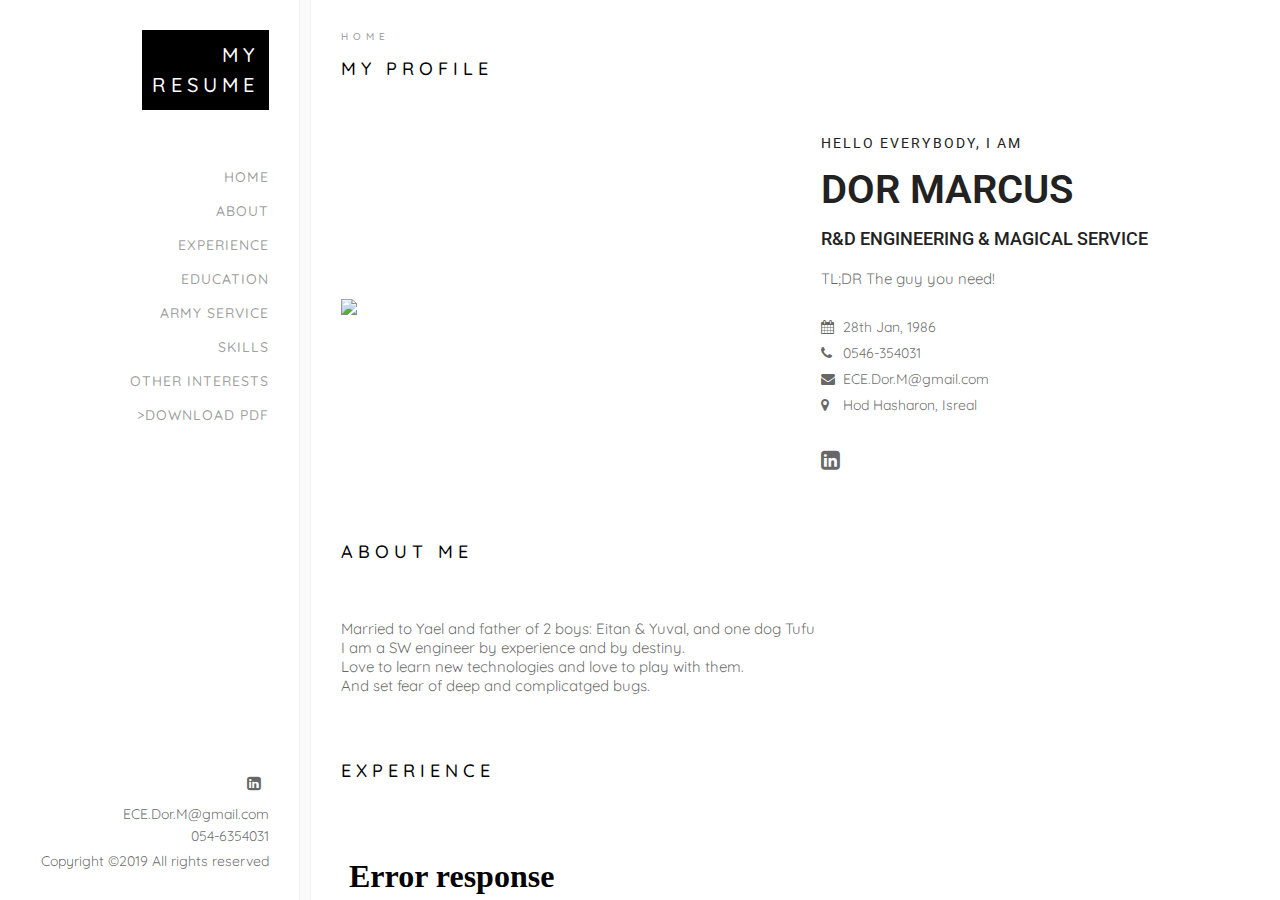
==== index.html @ ffe96698 "first update" ====
<!DOCTYPE html>
<html lang="en">

<head>
    <meta charset="UTF-8">
    <title>CodePen - Personal Portfolio</title>
    <link rel="stylesheet" href="./style.css">

</head>

<body>
    <!-- partial:index.partial.html -->
    <!DOCTYPE html>
    <html>

    <head>
        <title>My Resume</title>
        <link rel="stylesheet" type="text/css" href="css/styles.css">
        <link href="https://stackpath.bootstrapcdn.com/font-awesome/4.7.0/css/font-awesome.min.css" rel="stylesheet">
    </head>

    <body>
        <div class="wraper">
            <div class="container">
                <div class="left-content p-30">
                    <div class="logo">
                        <a href="index.html">
                            <span>My</span>
                            <span>Resume</span>
                        </a>
                    </div>
                    <div class="nav">
                        <ul>
                            <li><a href="#Home">Home</a></li>
                            <li><a href="#About">About</a></li>
                            <li><a href="#Experience">Experience</a></li>
                            <li><a href="#Education">Education</a></li>
                            <li><a href="#Army">Army service</a></li>
                            <li><a href="#Skills">Skills</a></li>
                            <li><a href="#Interests">Other interests</a></li>
                            <li><a href="./ext_pdf.png" download>>Download pdf </a></li>
                        </ul>
                    </div>
                    <div class="left-footer">
                        <div class="social-icons">
                            <ul>
                                <li><a href="https://www.linkedin.com/in/dor-marcus-48925454/"><i
                                            class="fa fa-linkedin-square" aria-hidden="true"></i></a></li>
                            </ul>
                        </div>
                        <div class="foot-contact">
                            <ul>
                                <li>ECE.Dor.M@gmail.com</li>
                                <li>054-6354031</li>
                            </ul>
                        </div>

                        <div class="copy-rights">Copyright &copy;2019 All rights reserved</div>
                    </div>

                </div>
                <div class="main-content">
                    <div class="section1 p-30" id="Home">
                        <div class="sec-title">
                            <div class="pg-sub-title">Home</div>
                            <div class="pg-title">My Profile</div>
                        </div>
                        <div class="d-flex-align-center">
                            <div class="user-img flex-1"><img src="./image8.png">

                            </div>
                            <div class="user-profile flex-1">
                                <div class="pro-details">
                                    <div class="sm-text">HELLO EVERYBODY, I AM</div>
                                    <div class="name">Dor Marcus</div>
                                    <div class="role"> R&amp;D Engineering &amp; magical service</div>

                                </div>
                                <div class="text">TL;DR The guy you need!</div>
                                <div class="pr-list">
                                    <ul>
                                        <li><i class="fa fa-calendar" aria-hidden="true"></i> 28th Jan, 1986</li>
                                        <li><i class="fa fa-phone" aria-hidden="true"></i> 0546-354031</li>
                                        <li><i class="fa fa-envelope" aria-hidden="true"></i> ECE.Dor.M@gmail.com</li>
                                        <li><i class="fa fa-map-marker" aria-hidden="true"></i> Hod Hasharon, Isreal
                                        </li>
                                    </ul>
                                </div>
                                <div class="social-icons-head">
                                    <ul>
                                        <li><a href="https://www.linkedin.com/in/dor-marcus-48925454/"><i
                                                    class="fa fa-linkedin-square" aria-hidden="true"></i></a></li>
                                    </ul>
                                </div>

                            </div>
                        </div>
                    </div>
                    <div class="section2 p-30" id="About">
                        <div class="sec-title">
                            <div class="pg-title">About me</div>
                        </div>
                        <div class="d-flex-align-center">
                            <div class="text"> Married to Yael and father of 2 boys: Eitan & Yuval, and one dog Tufu
                                <br>

                                I am a SW engineer by experience and by destiny.<br>
                                Love to learn new technologies and love to play with them. <br>
                                And set fear of deep and complicatged bugs. <br>
                            </div>

                        </div>

                    </div>
                    <div class="section3 p-30" id="Experience">
                        <div class="sec-title">
                            <div class="pg-title">Experience</div>
                        </div>
                        <div class="d-flex-align-center">
                            <iframe src="./exp/index.html" width="100%" height="600" frameborder="0"></iframe>

                        </div>

                    </div>
                    <div class="section5 p-30" id="Education">

                        <div class="sec-title">
                            <div class="pg-title">Education</div>
                        </div>
                        <div class="d-flex-align-center">
                            <iframe src="./edu/index.html" width="100%" height="400" frameborder="0"></iframe>

                        </div>

                    </div>
                    <div class="section5 p-30" id="Army">

                        <div class="sec-title">
                            <div class="pg-title">Army service</div>
                        </div>
                        <div class="d-flex-align-center">
                            <h3> Isreal Air force</h3>
                            <div class="pg-sub-title">2006-2009</div>
                            <br>
                            <div class="text">UAV technician, team leader in the system department, top secret security clearance</div>

                        </div>

                    </div>
                    <div class="section4 p-30" id="Skills">

                        <div class="sec-title">
                            <div class="pg-title">Skills</div>
                        </div>
                        <iframe src="./dist/index.html" width="100%" height="1000" frameborder="0"></iframe>

                    </div>
                    <div class="section6 p-30" id="Interests">
                        <div class="sec-title">
                            <div class="pg-title">Other interests</div>
                        </div>


                    </div>

                </div>
            </div>
        </div>
    </body>

    </html>
    <!-- partial -->

</body>

</html>
---- style.css ----
@charset "utf-8";
@import url('https://fonts.googleapis.com/css?family=Quicksand:300,400,500,700');
@import url('https://fonts.googleapis.com/css?family=Roboto');
/*=============================================
Css Indexing
===============================================
1 Base CSS

===============================================*/





/*===========================================
Base CSS
============================================*/
*{
  margin: 0;
  padding: 0;
  box-sizing: border-box;
}
h1,
h2,
h3,
h4,
h5,
h6 {


}
html {
  height: 100%;
}
body {
  height: 100%;
  font-family: 'Quicksand', sans-serif;
 color: rgba(0, 0, 0, 0.6);
  box-sizing: border-box;
  font-size: 14px;
  overflow: hidden;
  background: #fafafa;
}
label {
  padding: 0;
  margin: 0;
}
ul, li, ol {
  padding: 0;
  margin: 0;
}
li{
  list-style: none;
}
a, img {
  border: 0;
  outline: none;
  text-decoration: none;
}
input::-moz-focus-inner {
  border: 0;
}
bo {
  outline: none;
}
img {
  max-width: 100%;
  height: auto;
  vertical-align: bottom;
}
input, select, textarea, button{
  font-family: 'Muli', sans-serif;
}
input:focus, select:focus, textarea:focus, button:focus{
  outline: 0;
}

a {
  color: inherit;
  -webkit-transition: 0.5s;
  -o-transition: 0.5s;
  transition: 0.5s; }


p {
  margin-bottom: 1.5em; }

h1, h2, h3, h4, h5, h6 {
  color: #000;
  font-family: "Quicksand", Arial, sans-serif;
  font-weight: 400;
  margin: 0 0 30px 0; }


i.material-icons {
  font-size: inherit;
  line-height: inherit;
}
::-webkit-scrollbar-track
{
  -webkit-box-shadow: inset 0 0 6px rgba(0,0,0,0.3);
  background-color: #F5F5F5;
}

::-webkit-scrollbar
{
  width: 5px;
  height: 5px;
  background-color: #F5F5F5;
}

::-webkit-scrollbar-thumb
{

  -webkit-box-shadow: inset 0 0 6px rgba(0,0,0,.3);
  background-color: #777;
}

/*===========================================
Text Styles CSS
============================================*/
.t-title-size{
  font-size: 18px;
}
.t-bold{
  font-weight: 600;
}
.t-normal{
  font-weight: normal;
}
.t-center{
  text-align: center;
}
.t-right{
  text-align: right;
}



/*===========================================
Padding & Margins CSS
============================================*/
.p-5{
  padding: 5px;
}
.p-10{
  padding: 10px;
}
.p-15{
  padding: 15px;
}
.p-20{
  padding: 20px;
}
.p-25{
  padding: 25px;
}
.p-30{
  padding: 30px;
}
.p-35{
  padding: 35px;
}
.p-40{
  padding: 40px;
}
.p-45{
  padding: 45px;
}
.p-50{
  padding: 50px;
}

.p-right5{
  padding-right: 5px;
}
.p-right10{
  padding-right: 10px;
}
.p-right15{
  padding-right: 15px;
}
.p-right20{
  padding-right: 20px;
}
.p-right25{
  padding-right: 25px;
}
.p-right30{
  padding-right: 30px;
}

.p-left5{
  padding-left: 5px;
}
.p-left10{
  padding-left: 10px;
}
.p-left15{
  padding-left: 15px;
}
.p-left20{
  padding-left: 20px;
}
.p-left25{
  padding-left: 25px;
}
.p-left30{
  padding-left: 30px;
}

.m-5{
  margin:: 5px;
}
.m-10{
  margin: 10px;
}
.m-15{
  margin: 15px;
}
.m-20{
  margin: 20px;
}
.m-25{
  margin: 25px;
}
.m-30{
  margin: 30px;
}
.m-35{
  margin: 35px;
}
.m-40{
  margin: 40px;
}
.m-45{
  margin: 45px;
}
.m-50{
  margin: 50px;
}

/*===========================================
Display Styles
============================================*/
.d-flex{
  display: flex;
}
.d-flex-align-center{
  display: flex;
  align-items: center;
  flex-direction: row;
}
.d-flex-align-center-column{
  display: flex;
  align-items: center;
  flex-direction: column;
}
.flex-1{
  flex: 1;
}
.flex-2{
  flex: 2;
}



/*===========================================
Page Styles
============================================*/

.wraper {
    width: 100%;
    height: 100%;
}


.container {
    height: 100%;
    display: flex;
    flex-direction: row;
}

.left-content {
    width: 300px;
    overflow-y: auto;
    height: 100%;
    background: #fff;
    border-right: 1px solid rgba(221, 221, 221, 0.38);
    display: flex;
    flex-direction: column;
}

.main-content {
    flex: 1;
    overflow-y: auto;
    margin-left: 10px;
    background: #fff;
    border-left: 1px solid rgba(221, 221, 221, 0.38);
}
.logo {
    display: flex;
    justify-content: flex-end;
}

.logo a {
    color: #fff;
    text-align: right;
    background: #000;
    display: flex;
    flex-direction: column;
    padding: 10px;
    font-size: 20px;
    text-transform: uppercase;
    letter-spacing: 5px;
    line-height: 30px;
    font-weight: 500;
}

.nav {
    flex: 1;
    /* display: flex; */
    justify-content: flex-end;
    margin: 50px 0px;
}

.nav ul li, .nav ul li a {
    display: flex;
    justify-content: flex-end;
}

.nav ul li a {
    padding: 8px 0px;
    text-transform: uppercase;
    color: rgba(0, 0, 0, 0.4);
    letter-spacing: 1px;
    font-weight: 500;
    position: relative;
}

.nav ul li a:hover {
    color: #000;
}
.nav ul li a:after {
    content: "";
    width: 0;
    height: 1px;
    background: #000;
    position: absolute;
    bottom: 5px;
    left: 0;
    right: 0;
    -webkit-transform: scaleX(0);
    -moz-transform: scaleX(0);
    -ms-transform: scaleX(0);
    -o-transform: scaleX(0);
    transform: scaleX(0);
    -webkit-transition: all 0.3s cubic-bezier(0.175, 0.885, 0.32, 1.275);
    -moz-transition: all 0.3s cubic-bezier(0.175, 0.885, 0.32, 1.275);
    -ms-transition: all 0.3s cubic-bezier(0.175, 0.885, 0.32, 1.275);
    -o-transition: all 0.3s cubic-bezier(0.175, 0.885, 0.32, 1.275);
    transition: all 0.3s cubic-bezier(0.175, 0.885, 0.32, 1.275);
}

.nav ul li a:hover:after {
    width: 100%;
    -webkit-transform: scaleX(1);
    -moz-transform: scaleX(1);
    -ms-transform: scaleX(1);
    -o-transform: scaleX(1);
    transform: scaleX(1);
}

.left-footer {
    color: rgba(0, 0, 0, 0.6);
    display: flex;
    flex-direction: column;
    justify-content: flex-end;
}

.foot-contact, .social-icons ul, .copy-rights {
    display: flex;
    justify-content: flex-end;
}

.social-icons ul li {
    display: flex;
    justify-content: flex-end;
    flex-direction: row;
}

.foot-contact ul {
    display: flex;
    flex-direction: column;
}

.foot-contact ul li {
    justify-content: flex-end;
    display: flex;
    margin: 2px 0px;
}

.foot-contact {
   margin: 5px 0px;
}



.social-icons ul li a {
    padding: 5px 8px;
    font-size: 16px;
}


.social-icons ul li a:hover {
  color: #000;
  transform: scale(1.2) translateY(-5px);
}
.user-profile {
    padding-left: 50px;
}

.sm-text {
    letter-spacing: 2.1px;
    font-weight: normal;
    color: #222222;
    font-size: 14px;
    font-family: "Roboto", sans-serif;
    text-transform: uppercase;
}

.name {
    font-size: 40px;
    text-transform: uppercase;
    margin: 15px 0px;
    color: #222222;
    font-family: "Roboto", sans-serif;
    font-weight: 600;
}

.role {
    font-size: 18px;
    font-weight: 500;
    font-family: "Roboto", sans-serif;
    text-transform: uppercase;
    margin-bottom: 20px;
    color: #222222;
}

.text {
   
    font-size: 15px;
}

.pr-list {
    margin: 30px 0px;
    
}

.pr-list ul li {
    margin-bottom: 8px;
}

.pr-list ul li i {
    width: 18px;
}
.social-icons-head ul {
    display: flex;
}

.social-icons-head ul li a {
    padding: 5px 10px;
    font-size: 22px;
    transition: all .3s;
        display: flex;
}

.social-icons-head {}

.social-icons-head ul li:nth-child(1) a {
    padding-left: 0;
}

.social-icons-head ul li a:hover {
    color: #000;
    transform: scale(1.2) translateY(-5px);
}
.sec-title {
    margin-bottom: 50px;
}

.pg-title {
    font-size: 18px;
    font-weight: 500;
    text-transform: uppercase;
    letter-spacing: 5px;
    line-height: 1.8;
    color: #000;
}

.pg-sub-title {
    margin-bottom: 10px;
    display: block;
    font-size: 10px;
    text-transform: uppercase;
    color: #999999;
    font-weight: 500;
    letter-spacing: 5px;
}
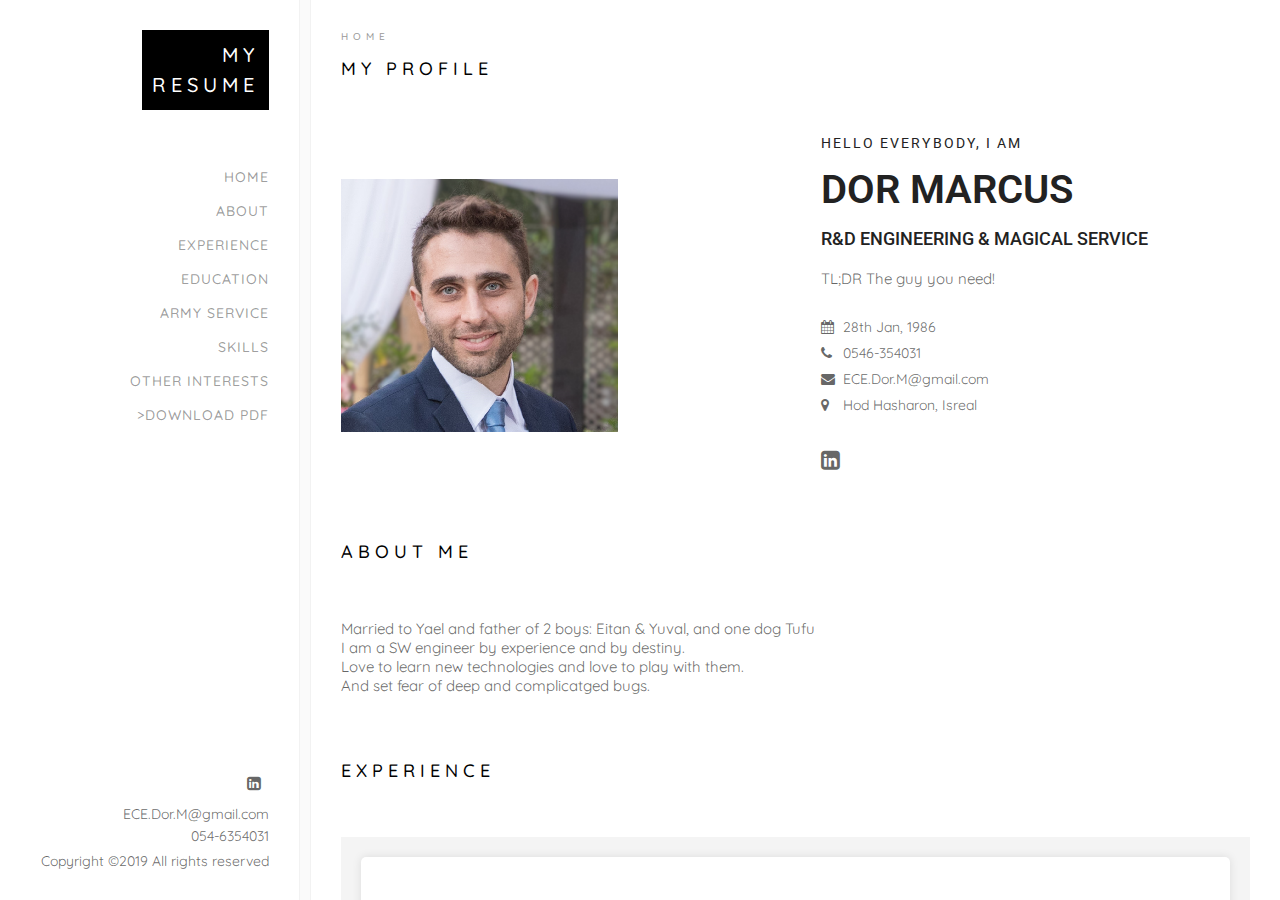
==== commit 9fdf1ba4: "new 2" ====
--- a/index.html
+++ b/index.html
@@ -152,7 +152,7 @@
                         <div class="sec-title">
                             <div class="pg-title">Skills</div>
                         </div>
-                        <iframe src="./dist/index.html" width="100%" height="1000" frameborder="0"></iframe>
+                        <iframe src="./skills/index.html" width="100%" height="1000" frameborder="0"></iframe>
 
                     </div>
                     <div class="section6 p-30" id="Interests">
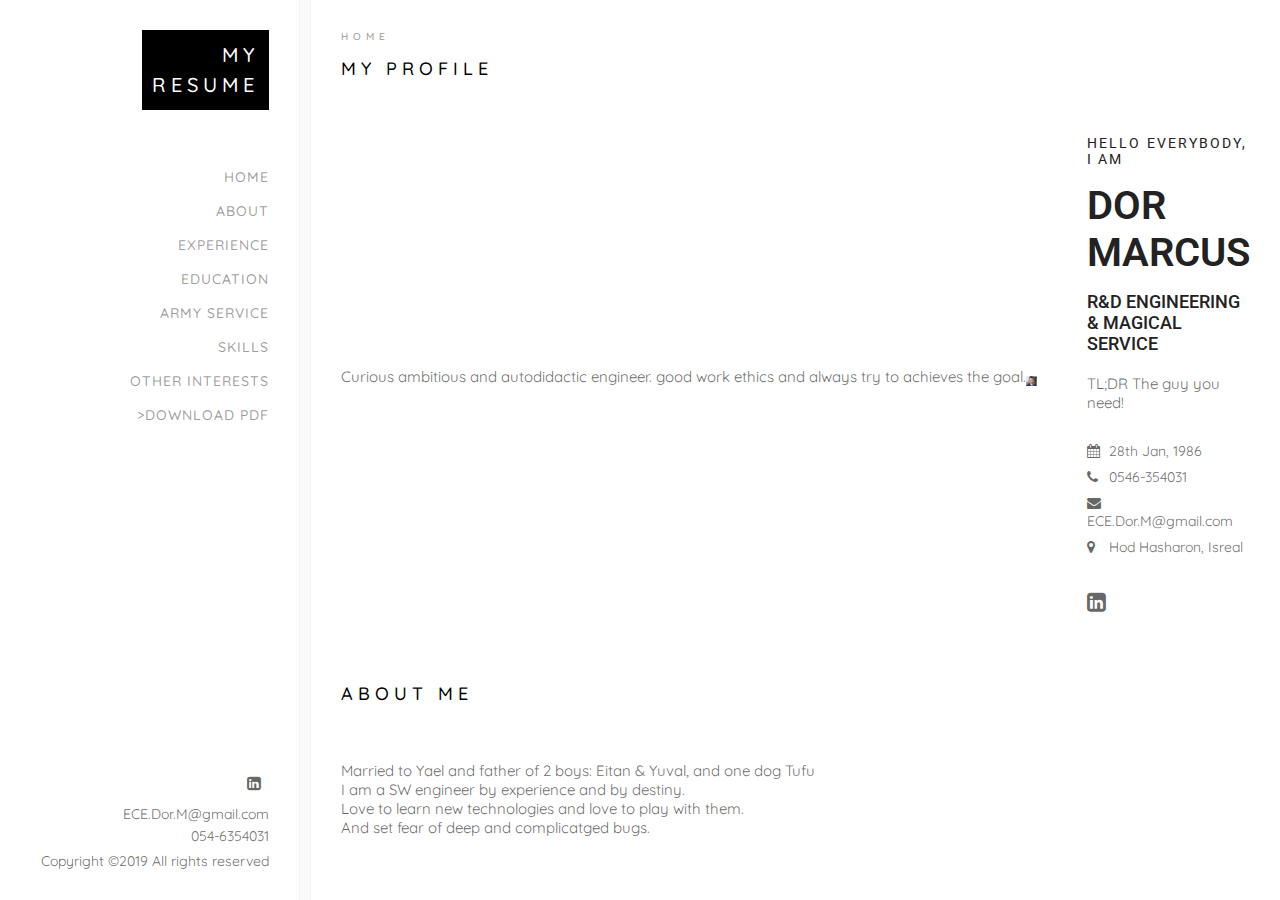
==== commit 6c0085aa: "terminal lover" ====
--- a/index.html
+++ b/index.html
@@ -66,6 +66,7 @@
                             <div class="pg-title">My Profile</div>
                         </div>
                         <div class="d-flex-align-center">
+                            <div class="text">Curious ambitious and autodidactic engineer. good work ethics and always try to achieves the goal.</div>
                             <div class="user-img flex-1"><img src="./image8.png">
 
                             </div>
@@ -139,8 +140,9 @@
                             <div class="pg-title">Army service</div>
                         </div>
                         <div class="d-flex-align-center">
-                            <h3> Isreal Air force</h3>
-                            <div class="pg-sub-title">2006-2009</div>
+                            <h3> Isreal Air force &nbsp; &nbsp;&nbsp; &nbsp;&nbsp; &nbsp;2006-2009</h3>
+                            <br>
+                            <br>
                             <br>
                             <div class="text">UAV technician, team leader in the system department, top secret security clearance</div>
 
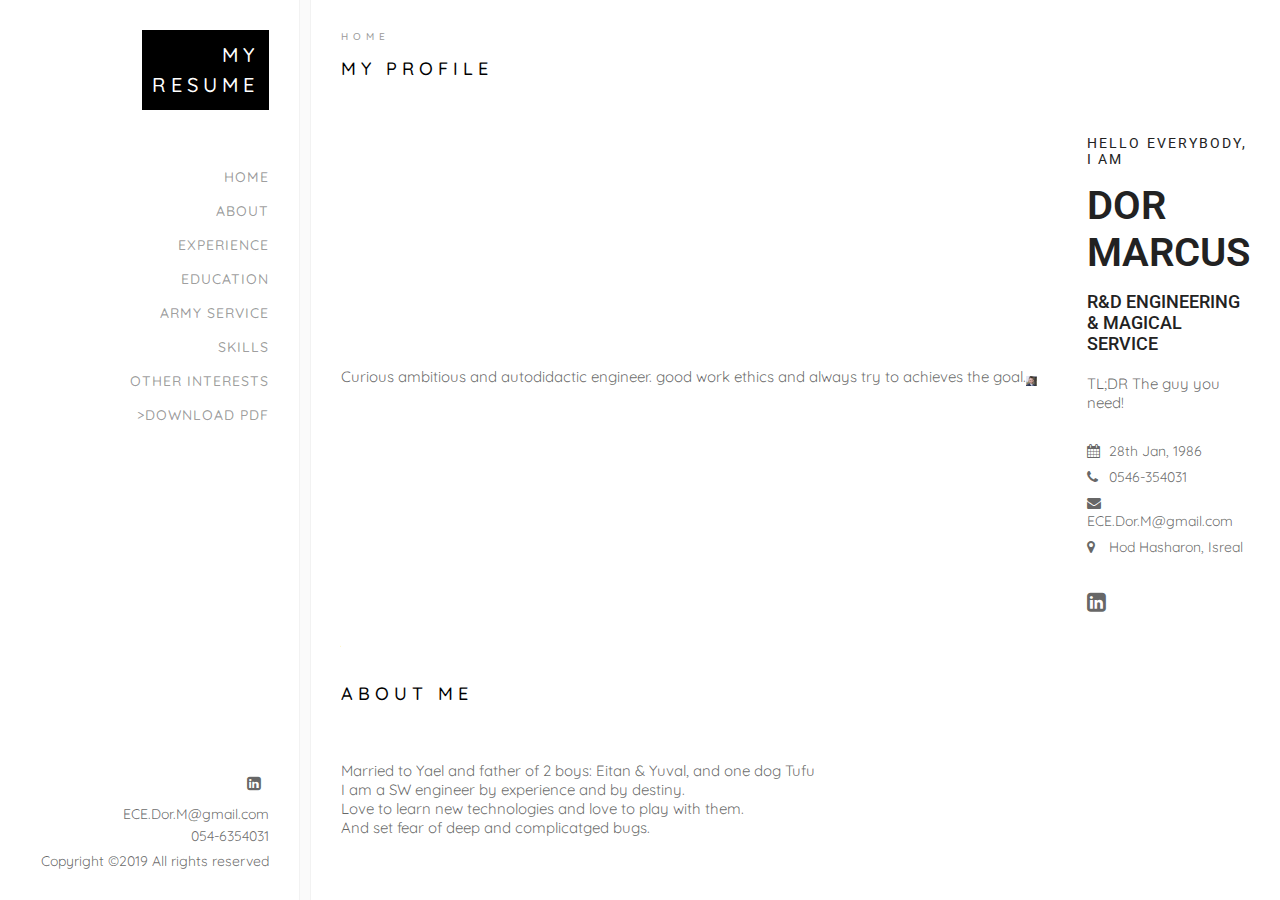
==== commit b29dd1ec: "new cv" ====
--- a/index.html
+++ b/index.html
@@ -38,7 +38,7 @@
                             <li><a href="#Army">Army service</a></li>
                             <li><a href="#Skills">Skills</a></li>
                             <li><a href="#Interests">Other interests</a></li>
-                            <li><a href="./ext_pdf.png" download>>Download pdf </a></li>
+                            <li><a href="./CV.pdf" download>>Download pdf </a></li>
                         </ul>
                     </div>
                     <div class="left-footer">
@@ -67,6 +67,8 @@
                         </div>
                         <div class="d-flex-align-center">
                             <div class="text">Curious ambitious and autodidactic engineer. good work ethics and always try to achieves the goal.</div>
+                            <br>
+                            <br>
                             <div class="user-img flex-1"><img src="./image8.png">
 
                             </div>
@@ -162,6 +164,16 @@
                             <div class="pg-title">Other interests</div>
                         </div>
 
+                        <div class="d-flex-align-center">
+                            <ul>
+                                <li>Philosophy</li>
+                                <li>Boddhism</li>
+                                <li>Physics</li>
+                                <li>Personal knowledge management</li>
+
+
+                            </ul>
+                        </div>
 
                     </div>
 
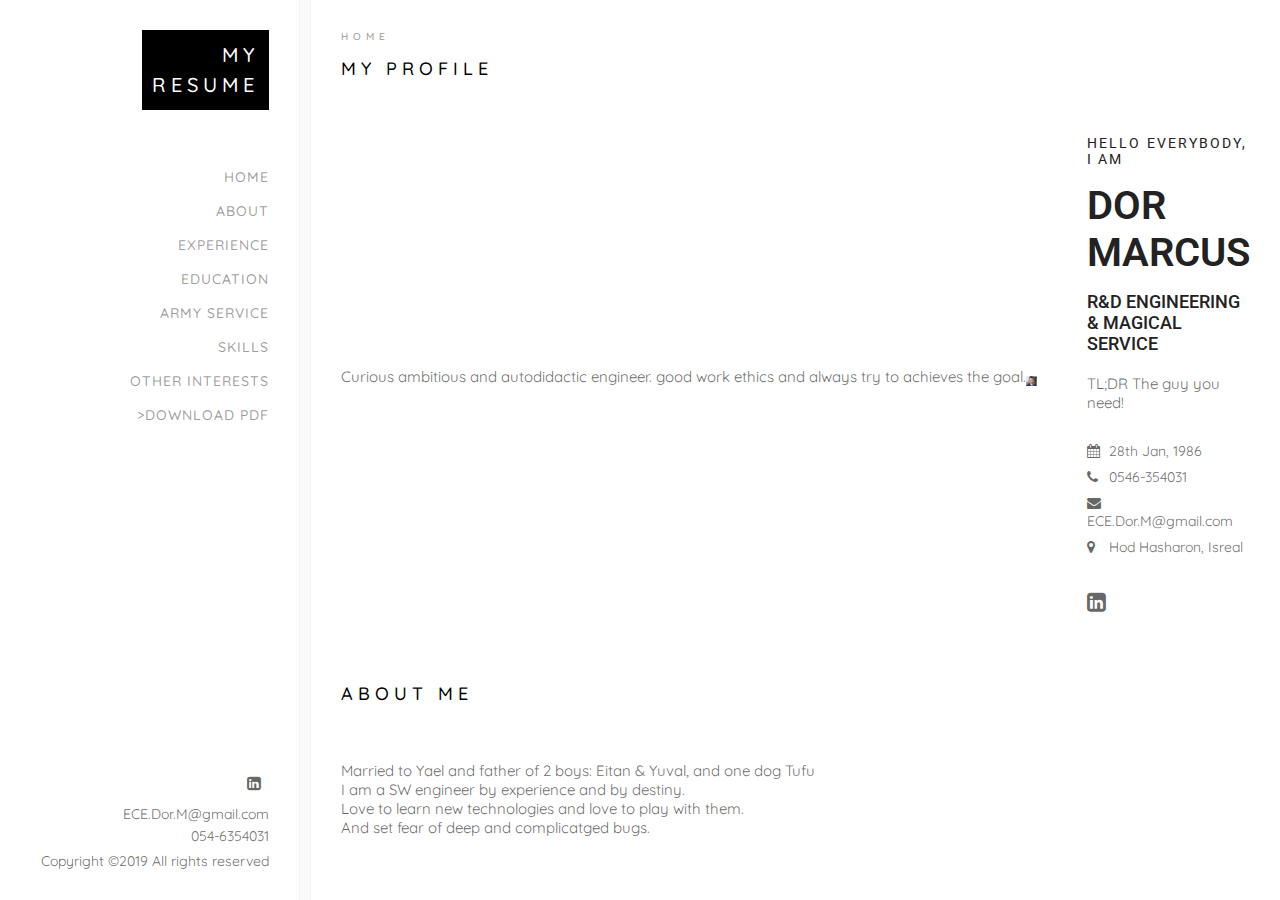
==== commit 7e828ecf: "a" ====
--- a/index.html
+++ b/index.html
@@ -66,7 +66,9 @@
                             <div class="pg-title">My Profile</div>
                         </div>
                         <div class="d-flex-align-center">
+                                <div class="pro-details">
                             <div class="text">Curious ambitious and autodidactic engineer. good work ethics and always try to achieves the goal.</div>
+                            </div>
                             <br>
                             <br>
                             <div class="user-img flex-1"><img src="./image8.png">
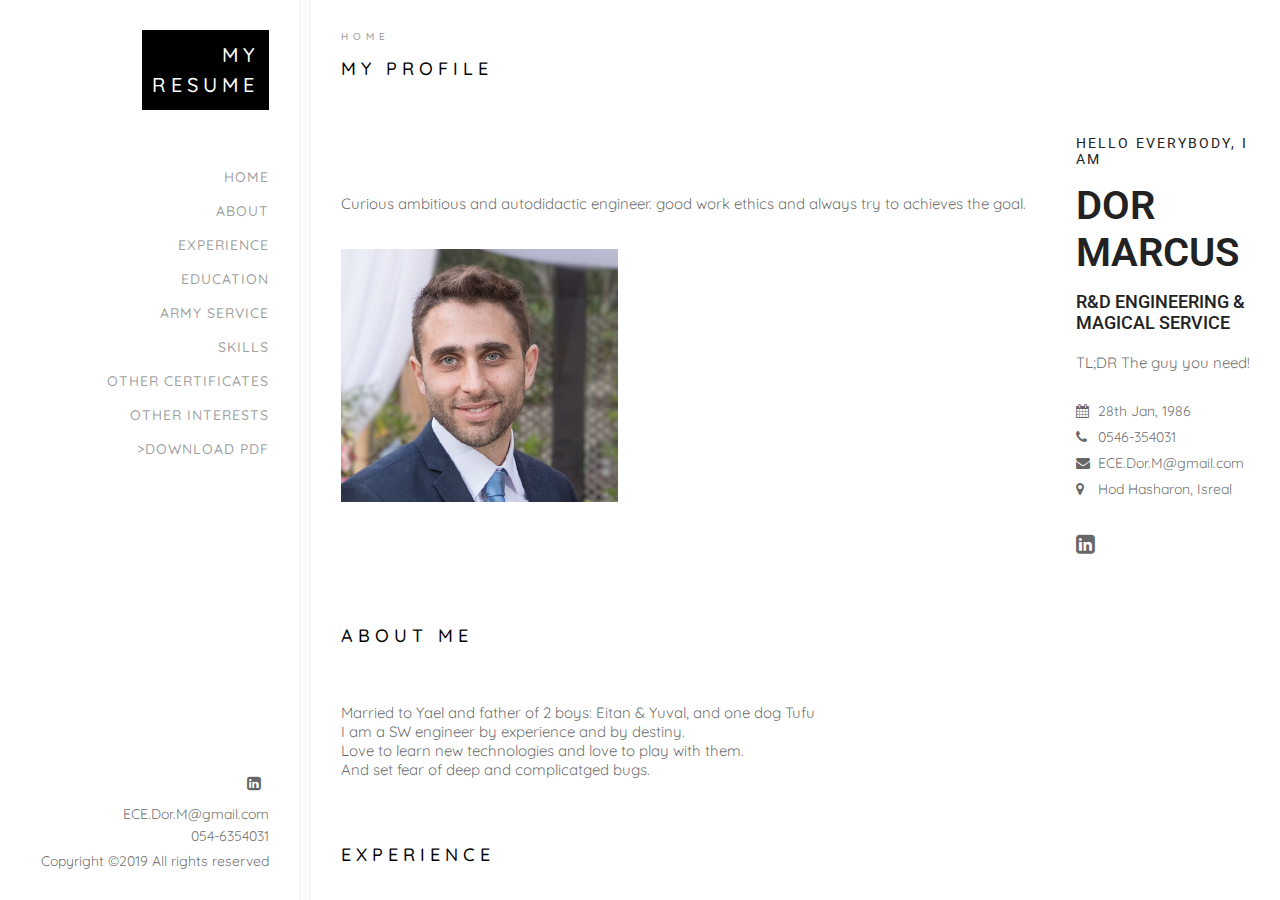
==== commit 1166bb32: "new" ====
--- a/index.html
+++ b/index.html
@@ -37,6 +37,7 @@
                             <li><a href="#Education">Education</a></li>
                             <li><a href="#Army">Army service</a></li>
                             <li><a href="#Skills">Skills</a></li>
+                            <li><a href="#Awards">Other certificates</a></li>
                             <li><a href="#Interests">Other interests</a></li>
                             <li><a href="./CV.pdf" download>>Download pdf </a></li>
                         </ul>
@@ -66,13 +67,14 @@
                             <div class="pg-title">My Profile</div>
                         </div>
                         <div class="d-flex-align-center">
-                                <div class="pro-details">
-                            <div class="text">Curious ambitious and autodidactic engineer. good work ethics and always try to achieves the goal.</div>
-                            </div>
-                            <br>
-                            <br>
-                            <div class="user-img flex-1"><img src="./image8.png">
-
+                            <div class="pro-details">
+                                <div class="text">Curious ambitious and autodidactic engineer. good work ethics and
+                                    always try to achieves the goal.</div>
+                                <br>
+                                <br>
+                                <div class="user-img flex-1"><img src="./image8.png">
+
+                                </div>
                             </div>
                             <div class="user-profile flex-1">
                                 <div class="pro-details">
@@ -133,7 +135,7 @@
                             <div class="pg-title">Education</div>
                         </div>
                         <div class="d-flex-align-center">
-                            <iframe src="./edu/index.html" width="100%" height="400" frameborder="0"></iframe>
+                            <iframe src="./edu/index.html" width="100%" height="300" frameborder="0"></iframe>
 
                         </div>
 
@@ -144,11 +146,14 @@
                             <div class="pg-title">Army service</div>
                         </div>
                         <div class="d-flex-align-center">
-                            <h3> Isreal Air force &nbsp; &nbsp;&nbsp; &nbsp;&nbsp; &nbsp;2006-2009</h3>
-                            <br>
-                            <br>
-                            <br>
-                            <div class="text">UAV technician, team leader in the system department, top secret security clearance</div>
+                            <div class="pro-details">
+                                <h3> Isreal Air force &nbsp; &nbsp;&nbsp; &nbsp;&nbsp; &nbsp;2006-2009</h3>
+                                <br>
+                                <br>
+                                <br>
+                                <div class="text">UAV technician, team leader in the system department, top secret
+                                    security clearance</div>
+                            </div>
 
                         </div>
 
@@ -161,17 +166,46 @@
                         <iframe src="./skills/index.html" width="100%" height="1000" frameborder="0"></iframe>
 
                     </div>
+                    <div class="section6 p-30" id="Awards">
+                        <div class="sec-title">
+                            <div class="pg-title">Awards and certificates</div>
+                        </div>
+
+                        <div class="d-flex-align-center">
+                            <ul class="cir">
+                                <li><a
+                                        href="https://www.credly.com/badges/79a721ae-fbdf-431b-a1a3-709cbc9eb861/linked_in_profile">Quantum
+                                        information: <b>2024</b></li>
+                                <li><a
+                                        href="https://www.udemy.com/certificate/UC-dbcb6639-cf8f-4ffe-a55f-515de0a8f0c6/">Ros
+                                        and open CV: <b>2021</b></li>
+                                <li><a href="https://www.udemy.com/certificate/UC-J5OBZ9YA/"> Machine learning and data
+                                        science: <b>2019</b>
+                                        </li>
+                                <li><a href="https://www.udemy.com/certificate/UC-NVMYELXU/"> Deep NN learning:<b>
+                                            2019</b></li>
+                                <li> 2nd place on Mellanox open hackaton:<b> 2015</b></li>
+                                <li> 1st place on Hermelin collage robots competition: <b>2006</b></li>
+                                <li> 2nd place on world contest of fire fighting robots:<b> 2004</b></li>
+
+
+                            </ul>
+                        </div>
+
+                    </div>
                     <div class="section6 p-30" id="Interests">
                         <div class="sec-title">
                             <div class="pg-title">Other interests</div>
                         </div>
 
                         <div class="d-flex-align-center">
-                            <ul>
+                            <ul class="sq">
                                 <li>Philosophy</li>
+                                <li>Psychology</li>
                                 <li>Boddhism</li>
                                 <li>Physics</li>
                                 <li>Personal knowledge management</li>
+                                <li>Health & againg</li>
 
 
                             </ul>
--- a/style.css
+++ b/style.css
@@ -95,6 +95,13 @@
 i.material-icons {
   font-size: inherit;
   line-height: inherit;
+}
+ul.cir {
+  list-style-type: disk;
+}
+
+ul.sq {
+  list-style-type: square;
 }
 ::-webkit-scrollbar-track
 {
@@ -506,4 +513,5 @@
     color: #999999;
     font-weight: 500;
     letter-spacing: 5px;
-}+}
+
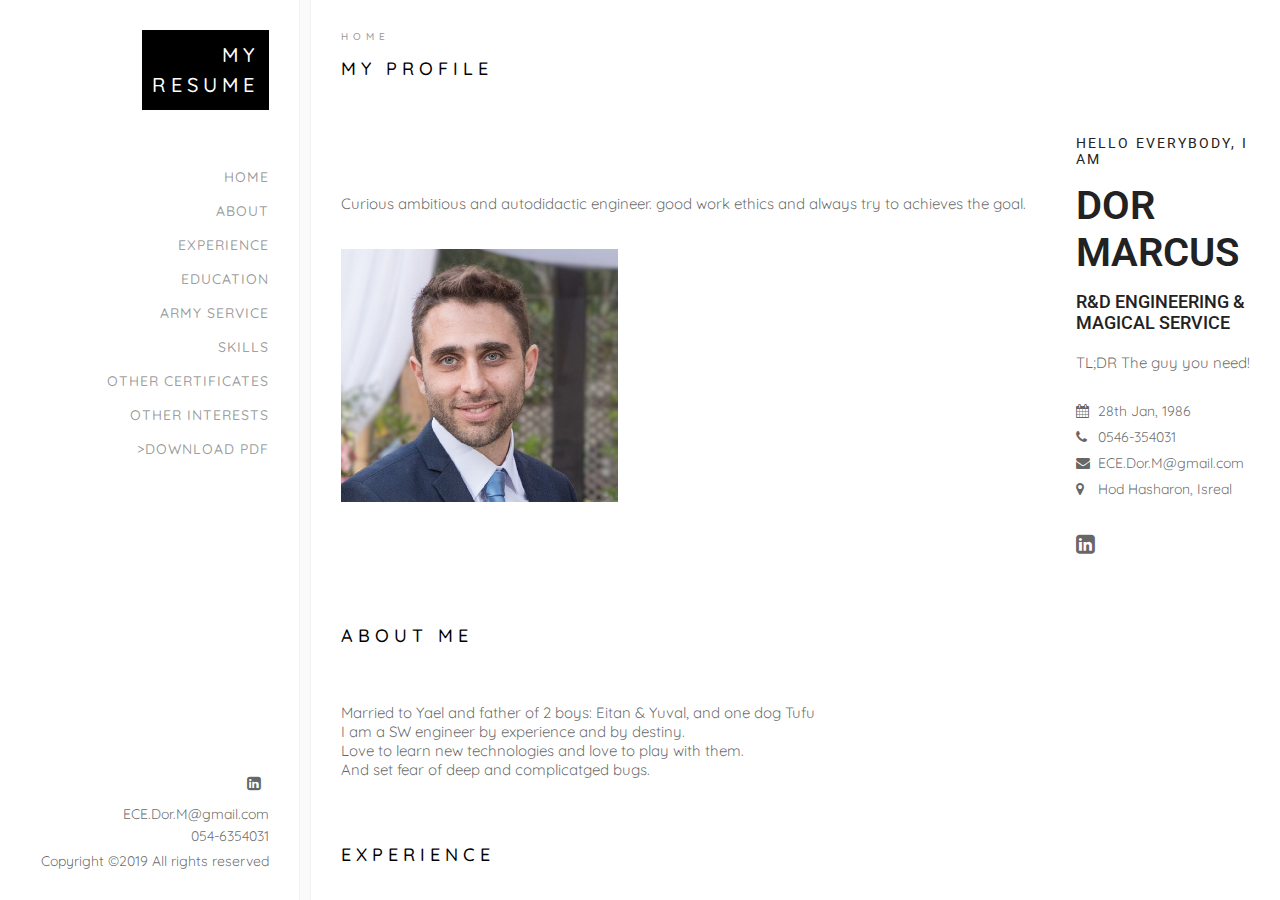
==== commit 759dac71: "Update index.html" ====
--- a/index.html
+++ b/index.html
@@ -3,7 +3,7 @@
 
 <head>
     <meta charset="UTF-8">
-    <title>CodePen - Personal Portfolio</title>
+    <title>Dor Marcous - Personal CV</title>
     <link rel="stylesheet" href="./style.css">
 
 </head>
@@ -173,20 +173,20 @@
 
                         <div class="d-flex-align-center">
                             <ul class="cir">
-                                <li><a
+                                <li>😎 <a
                                         href="https://www.credly.com/badges/79a721ae-fbdf-431b-a1a3-709cbc9eb861/linked_in_profile">Quantum
                                         information: <b>2024</b></li>
-                                <li><a
+                                <li>😎 <a
                                         href="https://www.udemy.com/certificate/UC-dbcb6639-cf8f-4ffe-a55f-515de0a8f0c6/">Ros
                                         and open CV: <b>2021</b></li>
-                                <li><a href="https://www.udemy.com/certificate/UC-J5OBZ9YA/"> Machine learning and data
+                                <li>😎 <a href="https://www.udemy.com/certificate/UC-J5OBZ9YA/"> Machine learning and data
                                         science: <b>2019</b>
                                         </li>
-                                <li><a href="https://www.udemy.com/certificate/UC-NVMYELXU/"> Deep NN learning:<b>
+                                <li>😎 <a href="https://www.udemy.com/certificate/UC-NVMYELXU/"> Deep NN learning:<b>
                                             2019</b></li>
-                                <li> 2nd place on Mellanox open hackaton:<b> 2015</b></li>
-                                <li> 1st place on Hermelin collage robots competition: <b>2006</b></li>
-                                <li> 2nd place on world contest of fire fighting robots:<b> 2004</b></li>
+                                <li>😎  2nd place on Mellanox open hackaton:<b> 2015</b></li>
+                                <li>😎  1st place on Hermelin collage robots competition: <b>2006</b></li>
+                                <li>😎  2nd place on world contest of fire fighting robots:<b> 2004</b></li>
 
 
                             </ul>
@@ -200,12 +200,12 @@
 
                         <div class="d-flex-align-center">
                             <ul class="sq">
-                                <li>Philosophy</li>
-                                <li>Psychology</li>
-                                <li>Boddhism</li>
-                                <li>Physics</li>
-                                <li>Personal knowledge management</li>
-                                <li>Health & againg</li>
+                                <li>🔥 Philosophy</li>
+                                <li>🔥 Psychology</li>
+                                <li>🔥 Boddhism</li>
+                                <li>🔥 Physics</li>
+                                <li>🔥 Personal knowledge management</li>
+                                <li>🔥 Health & againg</li>
 
 
                             </ul>
